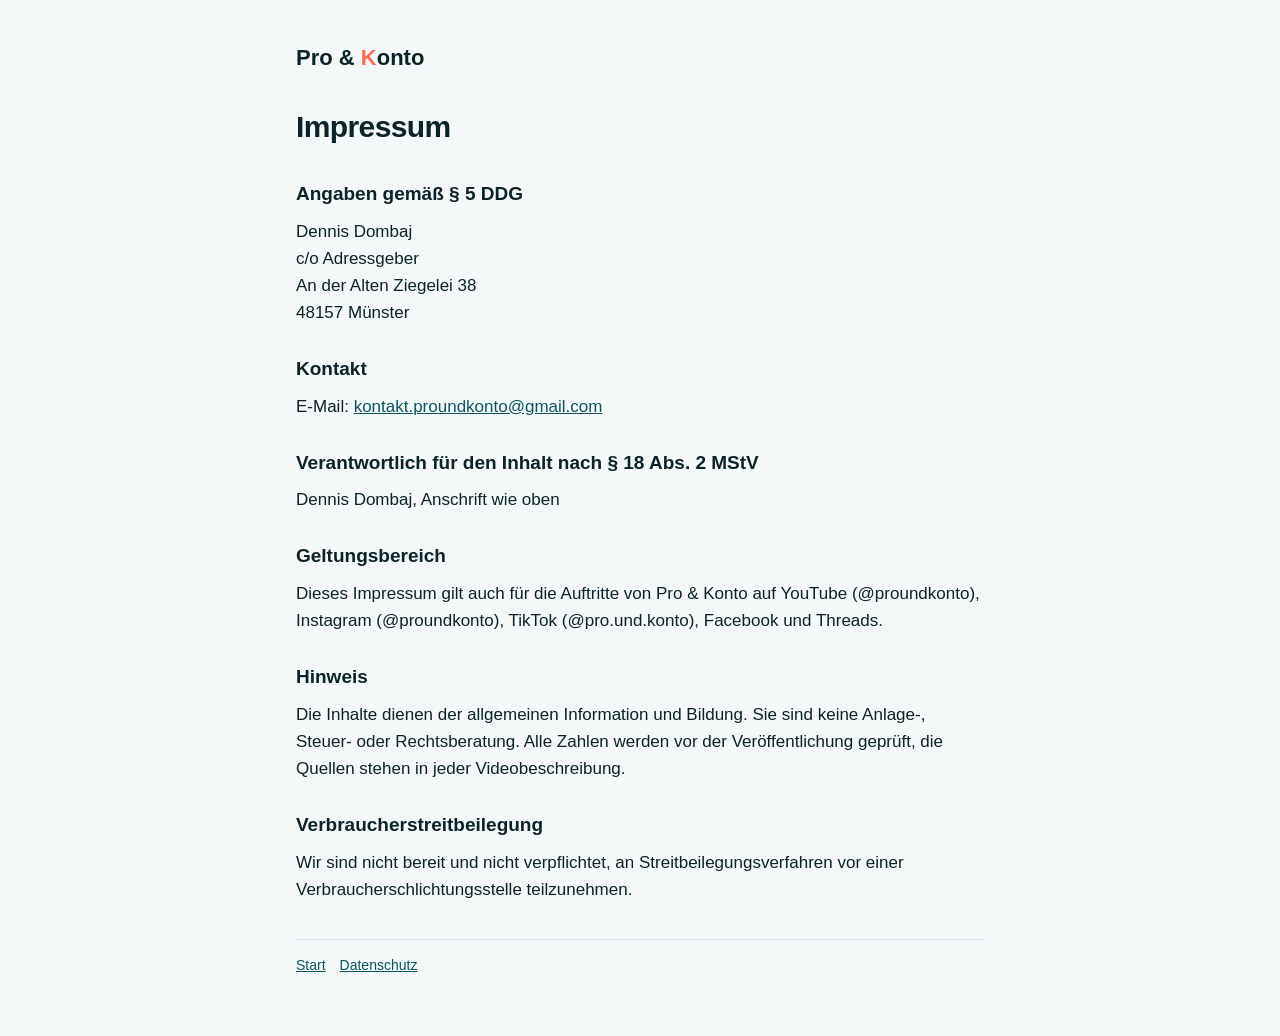
==== impressum.html @ 43de73f6 "Website: Startseite, Impressum, Datenschutz, Stil, Profilbild" ====
<!DOCTYPE html>
<html lang="de">
<head>
<meta charset="utf-8"><meta name="viewport" content="width=device-width, initial-scale=1">
<title>Impressum · Pro & Konto</title>
<meta name="robots" content="noindex">
<link rel="stylesheet" href="_style.css">
</head>
<body><div class="wrap">
<header><a href="/">Pro &amp; <span class="k">K</span>onto</a></header>
<h1>Impressum</h1>
<h2>Angaben gemäß § 5 DDG</h2>
<p>Dennis Dombaj<br>
c/o Adressgeber<br>
An der Alten Ziegelei 38<br>
48157 Münster</p>
<h2>Kontakt</h2>
<p>E-Mail: <a href="mailto:kontakt.proundkonto@gmail.com">kontakt.proundkonto@gmail.com</a></p>
<h2>Verantwortlich für den Inhalt nach § 18 Abs. 2 MStV</h2>
<p>Dennis Dombaj, Anschrift wie oben</p>
<h2>Geltungsbereich</h2>
<p>Dieses Impressum gilt auch für die Auftritte von Pro &amp; Konto auf YouTube (@proundkonto), Instagram (@proundkonto), TikTok (@pro.und.konto), Facebook und Threads.</p>
<h2>Hinweis</h2>
<p>Die Inhalte dienen der allgemeinen Information und Bildung. Sie sind keine Anlage-, Steuer- oder Rechtsberatung. Alle Zahlen werden vor der Veröffentlichung geprüft, die Quellen stehen in jeder Videobeschreibung.</p>
<h2>Verbraucherstreitbeilegung</h2>
<p>Wir sind nicht bereit und nicht verpflichtet, an Streitbeilegungsverfahren vor einer Verbraucherschlichtungsstelle teilzunehmen.</p>
<nav><a href="index.html">Start</a><a href="datenschutz.html">Datenschutz</a></nav>
</div></body></html>
---- _style.css ----
:root{--bg:#F5F8F8;--paper:#fff;--ink:#0A2329;--muted:#4E6469;--line:#D6E2E4;--petrol:#0B5563;--koralle:#FF6B57}
@media (prefers-color-scheme:dark){:root:not([data-theme="light"]){--bg:#0A1A1E;--paper:#11262B;--ink:#E6F0F1;--muted:#9DB3B7;--line:#21393F;--petrol:#5FB6C4;--koralle:#FF8A78}}
:root[data-theme="dark"]{--bg:#0A1A1E;--paper:#11262B;--ink:#E6F0F1;--muted:#9DB3B7;--line:#21393F;--petrol:#5FB6C4;--koralle:#FF8A78}
*{box-sizing:border-box}body{margin:0;background:var(--bg);color:var(--ink);font:17px/1.6 ui-sans-serif,-apple-system,"Segoe UI",Roboto,sans-serif}
.wrap{max-width:720px;margin:0 auto;padding:40px 16px 60px}
header{display:flex;align-items:center;gap:14px;margin-bottom:28px}header a{color:inherit;text-decoration:none;font-weight:800;font-size:22px}
header .k{color:var(--koralle)}
h1{font-size:30px;margin:0 0 6px;letter-spacing:-.02em}h2{font-size:19px;margin:28px 0 8px}
p{margin:8px 0}.muted{color:var(--muted)}
.card{background:var(--paper);border:1px solid var(--line);border-radius:12px;padding:18px 20px;margin:14px 0}
a{color:var(--petrol)}
nav{font-size:14px;color:var(--muted);margin-top:36px;border-top:1px solid var(--line);padding-top:14px}nav a{margin-right:14px}
.btn{display:inline-block;background:var(--petrol);color:#fff;padding:10px 18px;border-radius:99px;text-decoration:none;font-weight:600;margin:6px 8px 6px 0}
.btn.alt{background:transparent;color:var(--petrol);border:1px solid var(--petrol)}
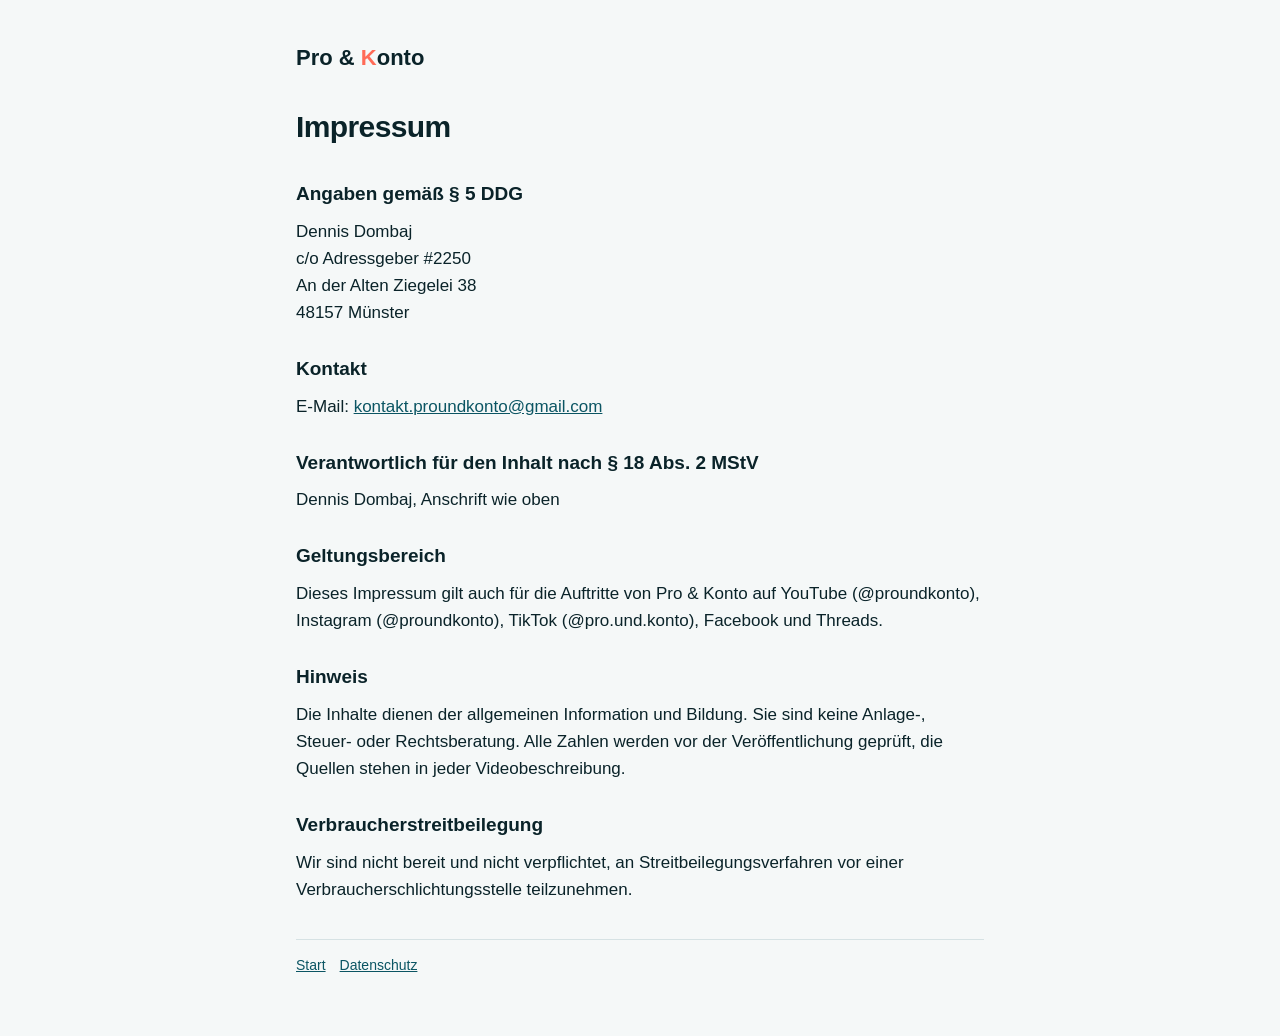
==== commit d51a0832: "Impressum und Datenschutz: Adressgeber-Kundennummer 2250" ====
--- a/impressum.html
+++ b/impressum.html
@@ -11,7 +11,7 @@
 <h1>Impressum</h1>
 <h2>Angaben gemäß § 5 DDG</h2>
 <p>Dennis Dombaj<br>
-c/o Adressgeber<br>
+c/o Adressgeber #2250<br>
 An der Alten Ziegelei 38<br>
 48157 Münster</p>
 <h2>Kontakt</h2>
